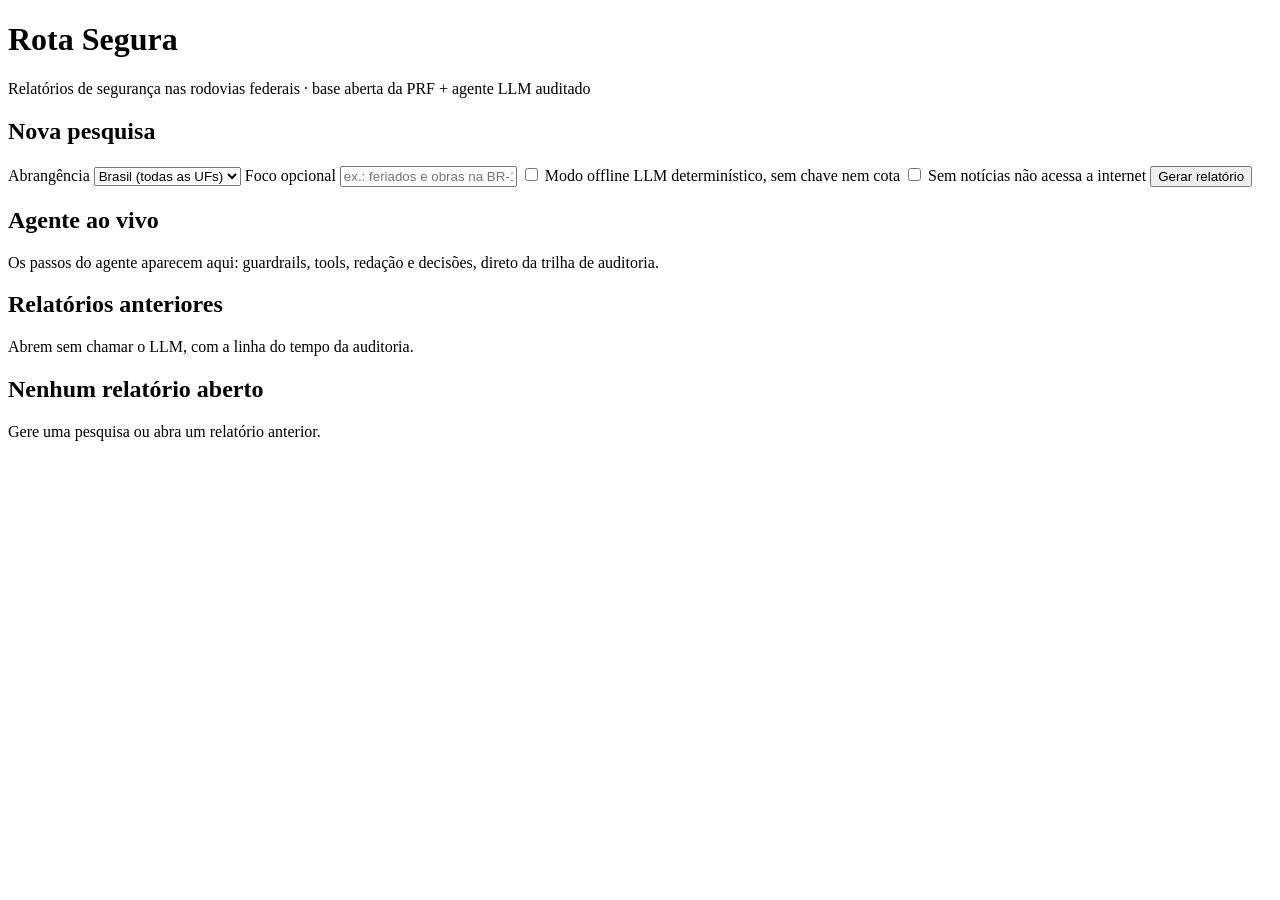
==== src/rota_segura/web/static/index.html @ e5c78a9b "feat(web): interface local com agente ao vivo (SSE da auditoria) e relatório (R9) - service.run_repo" ====
<!doctype html>
<html lang="pt-BR">
<head>
  <meta charset="utf-8">
  <meta name="viewport" content="width=device-width, initial-scale=1">
  <title>Rota Segura PRF</title>
  <link rel="stylesheet" href="/static/style.css">
  <script src="/static/app.js" defer></script>
</head>
<body>
  <header class="topbar">
    <div class="brand">
      <span class="brand-mark" aria-hidden="true"></span>
      <div>
        <h1>Rota Segura</h1>
        <p>Relatórios de segurança nas rodovias federais · base aberta da PRF + agente LLM auditado</p>
      </div>
    </div>
    <span id="model-badge" class="badge" hidden></span>
  </header>

  <main class="layout">
    <aside class="side">
      <section class="panel">
        <h2>Nova pesquisa</h2>
        <form id="report-form" autocomplete="off">
          <label for="uf">Abrangência</label>
          <select id="uf" name="uf">
            <option value="">Brasil (todas as UFs)</option>
          </select>

          <label for="focus">Foco <span class="hint">opcional</span></label>
          <input id="focus" name="focus" maxlength="200" placeholder="ex.: feriados e obras na BR-101">

          <label class="check"><input type="checkbox" id="offline" name="offline"> Modo offline <span class="hint">LLM determinístico, sem chave nem cota</span></label>
          <label class="check"><input type="checkbox" id="no_news" name="no_news"> Sem notícias <span class="hint">não acessa a internet</span></label>

          <p id="key-warning" class="note" hidden>Nenhuma chave de LLM encontrada no <code>.env</code>; o modo offline foi ativado.</p>
          <button id="submit" type="submit">Gerar relatório</button>
        </form>
      </section>

      <section class="panel">
        <div class="panel-head">
          <h2>Agente ao vivo</h2>
          <span id="run-status" class="status" hidden></span>
        </div>
        <p id="timeline-empty" class="muted">Os passos do agente aparecem aqui: guardrails, tools, redação e decisões, direto da trilha de auditoria.</p>
        <ol id="timeline" class="timeline"></ol>
      </section>

      <section class="panel">
        <h2>Relatórios anteriores</h2>
        <p class="muted small">Abrem sem chamar o LLM, com a linha do tempo da auditoria.</p>
        <ul id="runs" class="runs"></ul>
      </section>
    </aside>

    <section class="main panel" aria-live="polite">
      <div id="report-empty" class="empty">
        <h2>Nenhum relatório aberto</h2>
        <p>Gere uma pesquisa ou abra um relatório anterior.</p>
      </div>
      <div id="report-error" class="error" hidden></div>
      <div id="report-meta" class="report-meta" hidden></div>
      <article id="report" class="report" hidden></article>
      <details id="manifest" class="manifest" hidden>
        <summary>Manifesto da execução (auditoria)</summary>
        <pre id="manifest-json"></pre>
      </details>
    </section>
  </main>
</body>
</html>
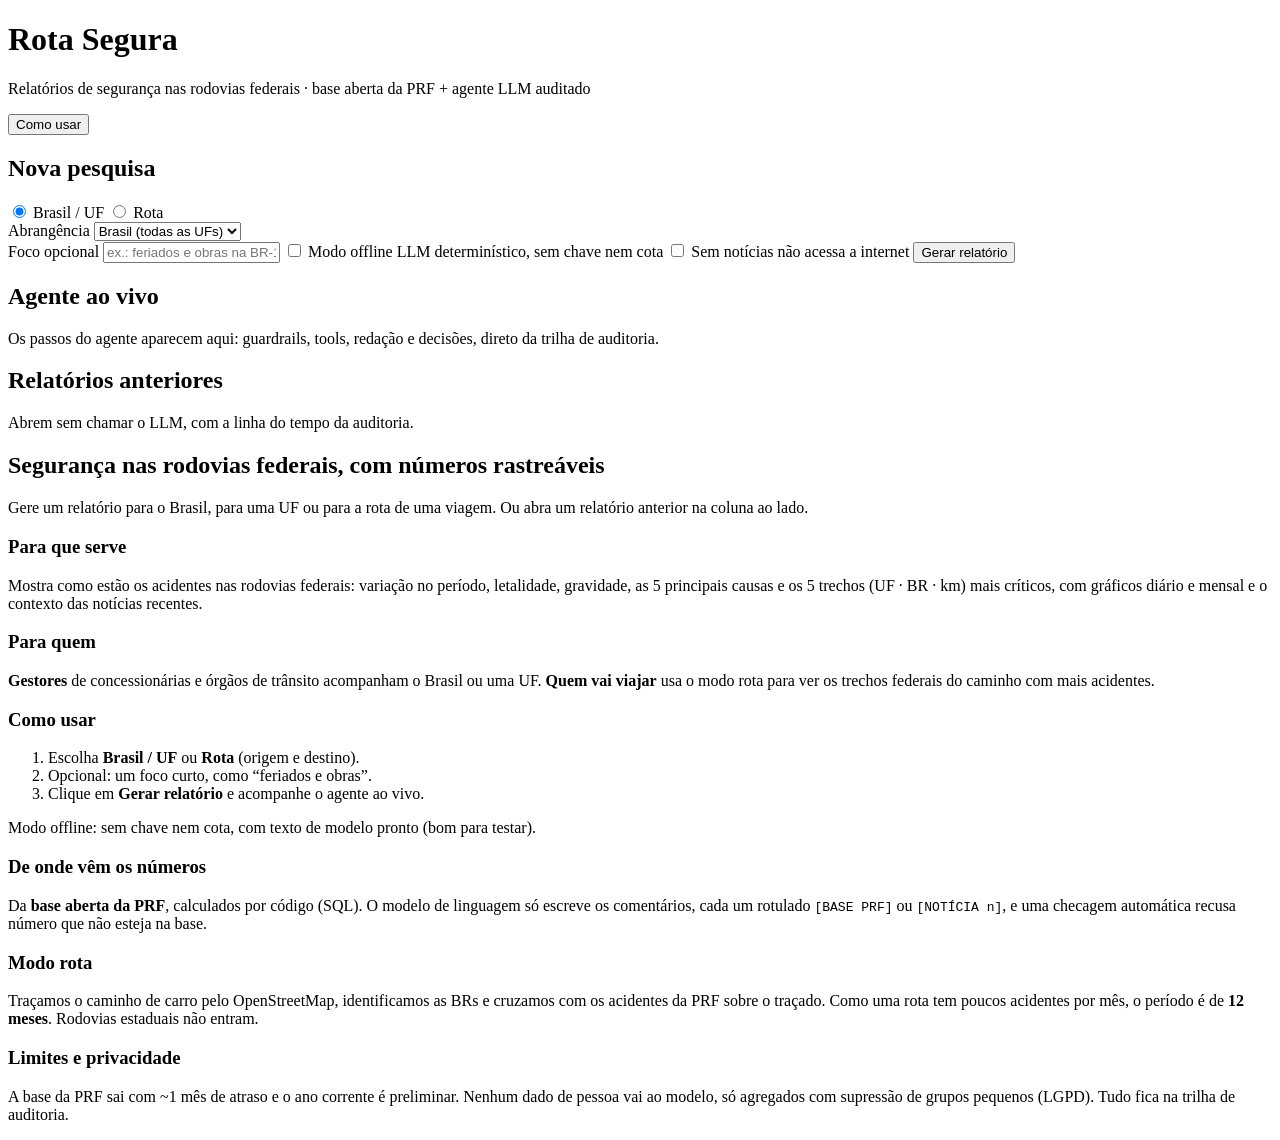
==== commit 24b32ba5: "feat: interface web, cadeia de modelos, modo rota e relatório HTML (tarefas 19–22) - Interface local" ====
--- a/src/rota_segura/web/static/index.html
+++ b/src/rota_segura/web/static/index.html
@@ -4,8 +4,8 @@
   <meta charset="utf-8">
   <meta name="viewport" content="width=device-width, initial-scale=1">
   <title>Rota Segura PRF</title>
-  <link rel="stylesheet" href="/static/style.css">
-  <script src="/static/app.js" defer></script>
+  <link rel="stylesheet" href="/static/style.css?v=6">
+  <script src="/static/app.js?v=5" defer></script>
 </head>
 <body>
   <header class="topbar">
@@ -16,7 +16,10 @@
         <p>Relatórios de segurança nas rodovias federais · base aberta da PRF + agente LLM auditado</p>
       </div>
     </div>
-    <span id="model-badge" class="badge" hidden></span>
+    <div class="top-actions">
+      <span id="model-badge" class="badge" hidden></span>
+      <button id="show-help" type="button" class="ghost">Como usar</button>
+    </div>
   </header>
 
   <main class="layout">
@@ -24,10 +27,25 @@
       <section class="panel">
         <h2>Nova pesquisa</h2>
         <form id="report-form" autocomplete="off">
-          <label for="uf">Abrangência</label>
-          <select id="uf" name="uf">
-            <option value="">Brasil (todas as UFs)</option>
-          </select>
+          <div class="segmented" role="radiogroup" aria-label="Tipo de relatório">
+            <label><input type="radio" name="mode" value="scope" checked> Brasil / UF</label>
+            <label><input type="radio" name="mode" value="route"> Rota</label>
+          </div>
+
+          <div id="scope-fields" class="fields">
+            <label for="uf">Abrangência</label>
+            <select id="uf" name="uf">
+              <option value="">Brasil (todas as UFs)</option>
+            </select>
+          </div>
+
+          <div id="route-fields" class="fields" hidden>
+            <label for="origin">Origem</label>
+            <input id="origin" name="origin" maxlength="80" placeholder="ex.: Goiânia">
+            <label for="destination">Destino</label>
+            <input id="destination" name="destination" maxlength="80" placeholder="ex.: Caldas Novas, GO">
+            <p class="hint">Traçamos a rota de carro e analisamos só os trechos de rodovia federal do caminho. Se o trajeto não usa BR, avisamos e não geramos o relatório.</p>
+          </div>
 
           <label for="focus">Foco <span class="hint">opcional</span></label>
           <input id="focus" name="focus" maxlength="200" placeholder="ex.: feriados e obras na BR-101">
@@ -57,12 +75,52 @@
     </aside>
 
     <section class="main panel" aria-live="polite">
-      <div id="report-empty" class="empty">
-        <h2>Nenhum relatório aberto</h2>
-        <p>Gere uma pesquisa ou abra um relatório anterior.</p>
+      <div id="report-empty" class="intro">
+        <div class="intro-head">
+          <h2>Segurança nas rodovias federais, com números rastreáveis</h2>
+          <p>Gere um relatório para o Brasil, para uma UF ou para a rota de uma viagem. Ou abra um relatório anterior na coluna ao lado.</p>
+        </div>
+        <div class="cards">
+          <article class="card">
+            <h3>Para que serve</h3>
+            <p>Mostra como estão os acidentes nas rodovias federais: variação no período, letalidade, gravidade, as 5 principais causas e os 5 trechos (UF · BR · km) mais críticos, com gráficos diário e mensal e o contexto das notícias recentes.</p>
+          </article>
+          <article class="card">
+            <h3>Para quem</h3>
+            <p><b>Gestores</b> de concessionárias e órgãos de trânsito acompanham o Brasil ou uma UF. <b>Quem vai viajar</b> usa o modo rota para ver os trechos federais do caminho com mais acidentes.</p>
+          </article>
+          <article class="card">
+            <h3>Como usar</h3>
+            <ol>
+              <li>Escolha <b>Brasil / UF</b> ou <b>Rota</b> (origem e destino).</li>
+              <li>Opcional: um foco curto, como “feriados e obras”.</li>
+              <li>Clique em <b>Gerar relatório</b> e acompanhe o agente ao vivo.</li>
+            </ol>
+            <p class="small-note">Modo offline: sem chave nem cota, com texto de modelo pronto (bom para testar).</p>
+          </article>
+          <article class="card">
+            <h3>De onde vêm os números</h3>
+            <p>Da <b>base aberta da PRF</b>, calculados por código (SQL). O modelo de linguagem só escreve os comentários, cada um rotulado <code>[BASE PRF]</code> ou <code>[NOTÍCIA n]</code>, e uma checagem automática recusa número que não esteja na base.</p>
+          </article>
+          <article class="card">
+            <h3>Modo rota</h3>
+            <p>Traçamos o caminho de carro pelo OpenStreetMap, identificamos as BRs e cruzamos com os acidentes da PRF sobre o traçado. Como uma rota tem poucos acidentes por mês, o período é de <b>12 meses</b>. Rodovias estaduais não entram.</p>
+          </article>
+          <article class="card">
+            <h3>Limites e privacidade</h3>
+            <p>A base da PRF sai com ~1 mês de atraso e o ano corrente é preliminar. Nenhum dado de pessoa vai ao modelo, só agregados com supressão de grupos pequenos (LGPD). Tudo fica na trilha de auditoria.</p>
+          </article>
+        </div>
       </div>
       <div id="report-error" class="error" hidden></div>
-      <div id="report-meta" class="report-meta" hidden></div>
+      <div id="report-bar" class="report-bar" hidden>
+        <div id="report-meta" class="report-meta"></div>
+        <div class="report-actions">
+          <a id="report-download" class="action" download="relatorio.html">Baixar relatório</a>
+          <a id="report-open" class="action ghost-action" target="_blank" rel="noopener">Abrir para imprimir / PDF</a>
+        </div>
+      </div>
+      <iframe id="report-frame" class="report-frame" title="Relatório" sandbox="allow-same-origin allow-popups allow-popups-to-escape-sandbox" hidden></iframe>
       <article id="report" class="report" hidden></article>
       <details id="manifest" class="manifest" hidden>
         <summary>Manifesto da execução (auditoria)</summary>
